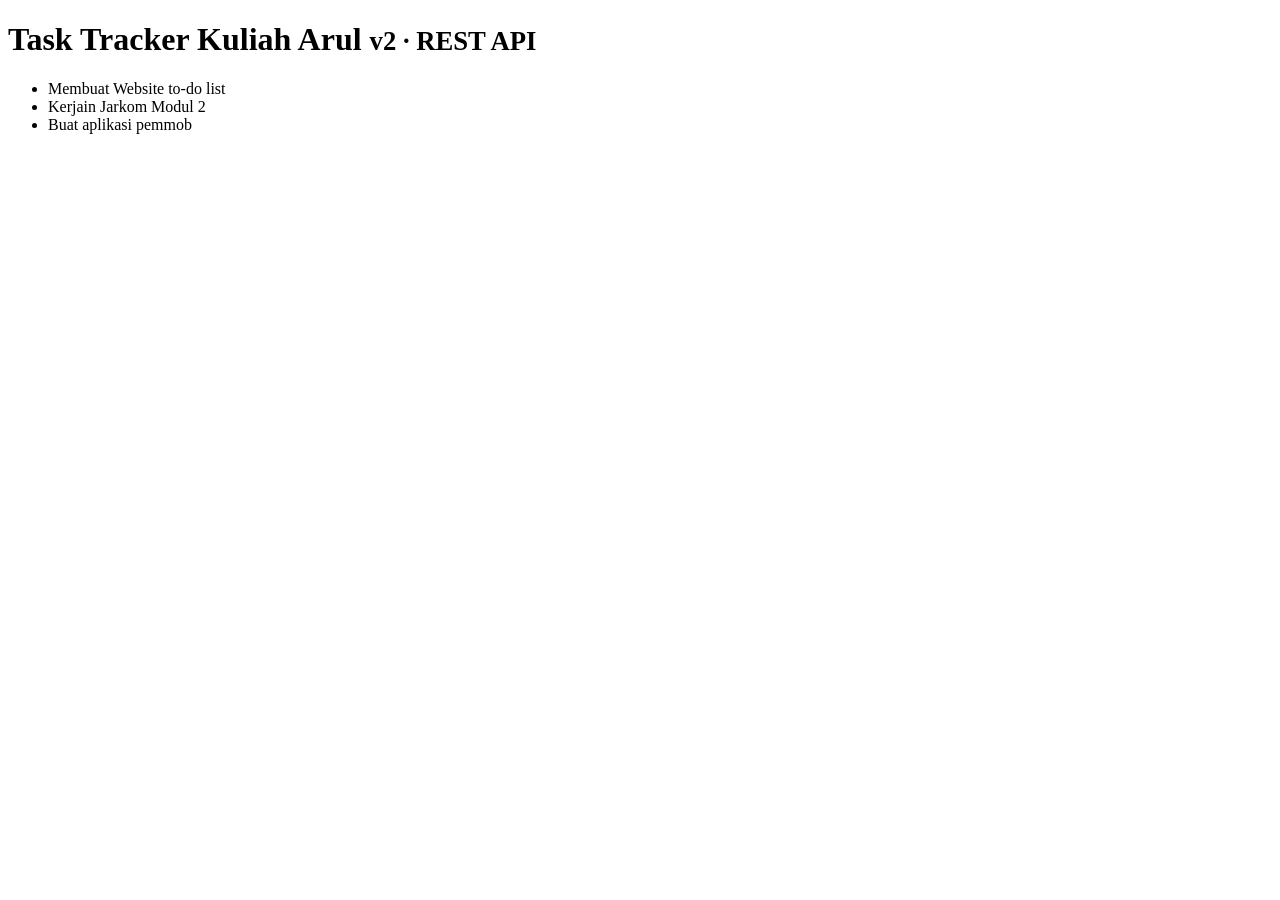
==== index.html @ 16705c52 "get" ====
<!DOCTYPE html>
<html lang="id">
<head>
  <meta charset="UTF-8">
  <meta name="viewport" content="width=device-width, initial-scale=1.0">
  <title>Task Tracker Kuliah Arul v2</title>
  <link rel="stylesheet" href="style.css">
  <script src="mock-api.js" defer></script>
  <script src="app.js" defer></script>
</head>
<body>
  <main class="todolist">
    <h1>Task Tracker Kuliah Arul <small>v2 · REST API</small></h1>
    <div id="status" role="status" aria-live="polite"></div>
    <ul id="task"></ul>
  </main>
</body>
</html>
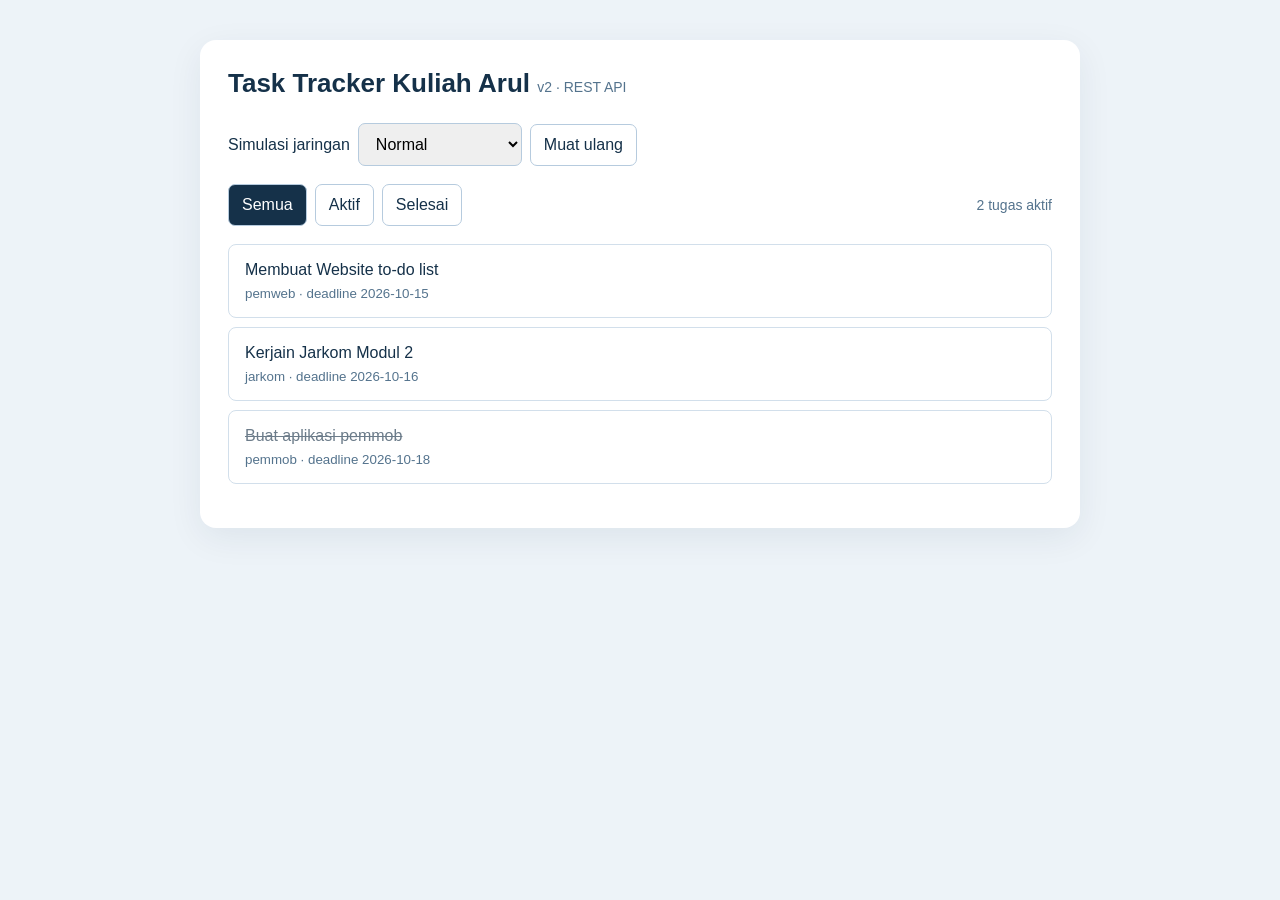
==== commit b8c03cd1: "render" ====
--- a/index.html
+++ b/index.html
@@ -11,6 +11,22 @@
 <body>
   <main class="todolist">
     <h1>Task Tracker Kuliah Arul <small>v2 · REST API</small></h1>
+    <div class="toolbar">
+        <label for="networkMode">Simulasi jaringan</label>
+        <select id="networkMode">
+            <option value="normal">Normal</option>
+            <option value="offline">Offline</option>
+            <option value="lambat">Lambat (2 detik)</option>
+        </select>
+        <button id="reloadButton" type="button">Muat ulang</button>
+    </div>
+
+    <section class="filters" aria-label="Filter tugas">
+        <button type="button" data-filter="all">Semua</button>
+        <button type="button" data-filter="active">Aktif</button>
+        <button type="button" data-filter="completed">Selesai</button>
+        <span id="activeCount"></span>
+    </section>
     <div id="status" role="status" aria-live="polite"></div>
     <ul id="task"></ul>
   </main>
--- a/style.css
+++ b/style.css
@@ -0,0 +1,134 @@
+* {
+  box-sizing: border-box;
+}
+
+body {
+  margin: 0;
+  padding: 40px 16px;
+  color: #153149;
+  background: #edf3f8;
+  font-family: Arial, sans-serif;
+}
+
+.todolist {
+  max-width: 880px;
+  margin: auto;
+  padding: 28px;
+  border-radius: 16px;
+  background: white;
+  box-shadow: 0 10px 35px #15314912;
+}
+
+h1 {
+  margin: 0 0 24px;
+  font-size: 26px;
+}
+
+h1 small {
+  font-size: 14px;
+  font-weight: normal;
+  color: #54738d;
+  white-space: nowrap;
+}
+
+.toolbar,
+.filters {
+  display: flex;
+  flex-wrap: wrap;
+  gap: 8px;
+  align-items: center;
+  margin: 18px 0;
+}
+
+input,
+select,
+button {
+  font: inherit;
+  padding: 11px 13px;
+  border: 1px solid #b6cbde;
+  border-radius: 7px;
+}
+
+button {
+  cursor: pointer;
+  background: white;
+  color: #153149;
+}
+
+button:hover {
+  background: #edf3f8;
+}
+
+button:disabled {
+  opacity: .55;
+  cursor: wait;
+}
+
+button[aria-pressed="true"],
+#addButton {
+  color: white;
+  background: #153149;
+}
+
+#activeCount {
+  margin-left: auto;
+  color: #54738d;
+  font-size: 14px;
+}
+
+#status {
+  color: #54738d;
+  margin: 18px 0;
+}
+
+#task {
+  padding: 0;
+  list-style: none;
+}
+
+.task-row {
+  display: flex;
+  align-items: center;
+  gap: 14px;
+  padding: 16px;
+  margin: 9px 0;
+  border: 1px solid #d2dfeb;
+  border-radius: 8px;
+}
+
+.task-content {
+  flex: 1;
+  min-width: 0;
+  overflow-wrap: anywhere;
+}
+
+.task-content small {
+  display: block;
+  color: #54738d;
+  margin-top: 7px;
+}
+
+.completed .task-title {
+  text-decoration: line-through;
+  color: #6c7c8a;
+}
+
+:focus-visible {
+  outline: 3px solid #eeae42;
+  outline-offset: 2px;
+}
+
+@media (max-width: 600px) {
+  .todolist {
+    padding: 18px;
+  }
+
+  body {
+    padding: 16px 10px;
+  }
+
+  h1 small {
+    display: block;
+    margin-top: 8px;
+  }
+}
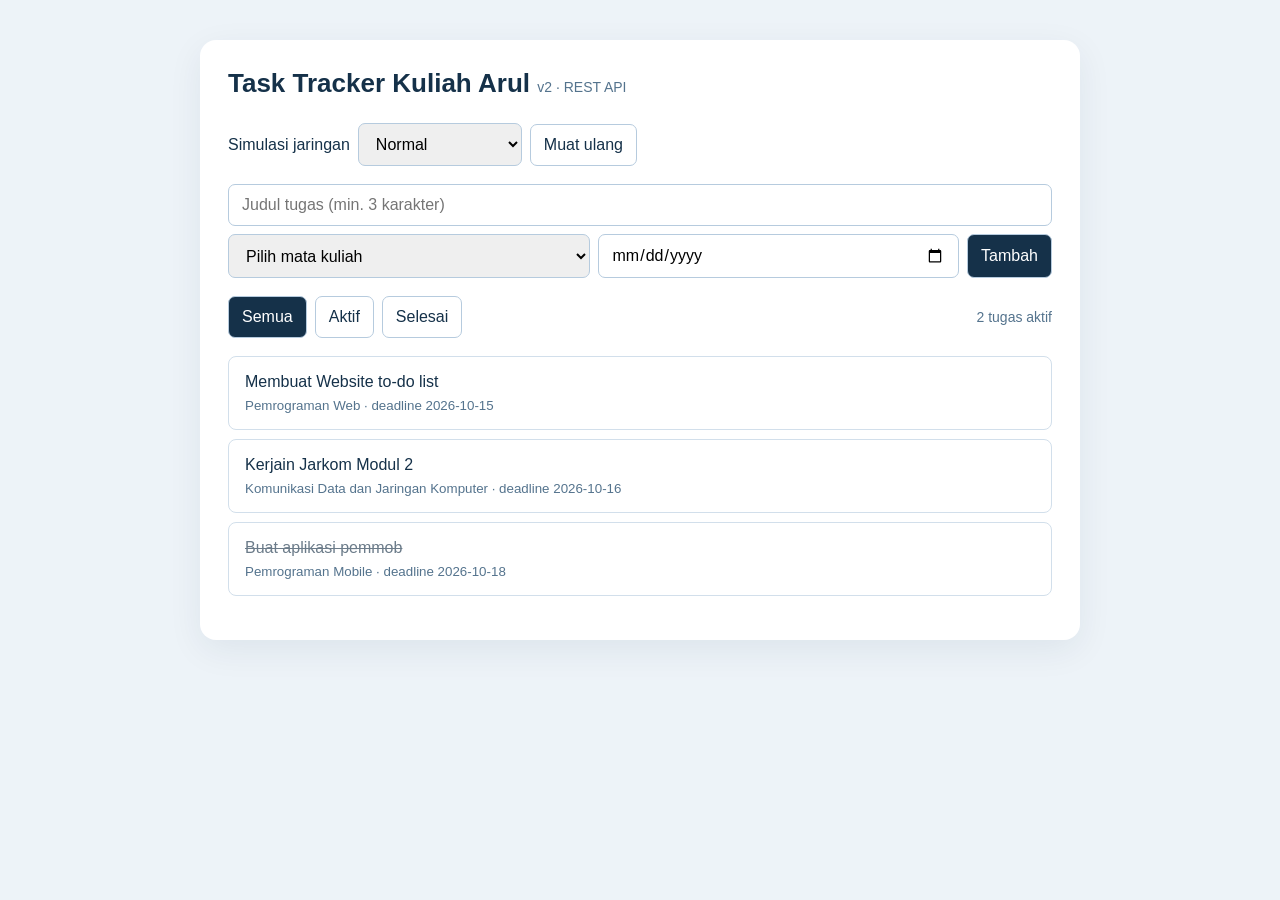
==== commit 2db168d4: "post" ====
--- a/index.html
+++ b/index.html
@@ -21,6 +21,28 @@
         <button id="reloadButton" type="button">Muat ulang</button>
     </div>
 
+    <form id="taskForm" class="input">
+        <label class="sr-only" for="taskInput">Judul tugas</label>
+        <input
+            id="taskInput"
+            type="text"
+            placeholder="Judul tugas (min. 3 karakter)"
+            required
+        >
+
+        <label class="sr-only" for="courseInput">Mata kuliah</label>
+        <select id="courseInput" required>
+            <option value="">Pilih mata kuliah</option>
+        </select>
+
+        <label class="sr-only" for="dueDateInput">Deadline</label>
+        <input id="dueDateInput" type="date">
+
+        <button id="addButton" type="submit">Tambah</button>
+    </form>
+
+    <p id="actionError" role="alert"></p>
+
     <section class="filters" aria-label="Filter tugas">
         <button type="button" data-filter="all">Semua</button>
         <button type="button" data-filter="active">Aktif</button>
--- a/style.css
+++ b/style.css
@@ -131,4 +131,32 @@
     display: block;
     margin-top: 8px;
   }
+}
+
+.input {
+  display: grid;
+  grid-template-columns: 1fr 1fr auto;
+  gap: 8px;
+}
+
+#taskInput {
+  grid-column: 1 / -1;
+}
+
+#actionError {
+  color: #b52b2b;
+}
+
+.sr-only {
+  position: absolute;
+  width: 1px;
+  height: 1px;
+  overflow: hidden;
+  clip-path: inset(50%);
+}
+
+@media (max-width: 600px) {
+  .input {
+    grid-template-columns: 1fr;
+  }
 }
